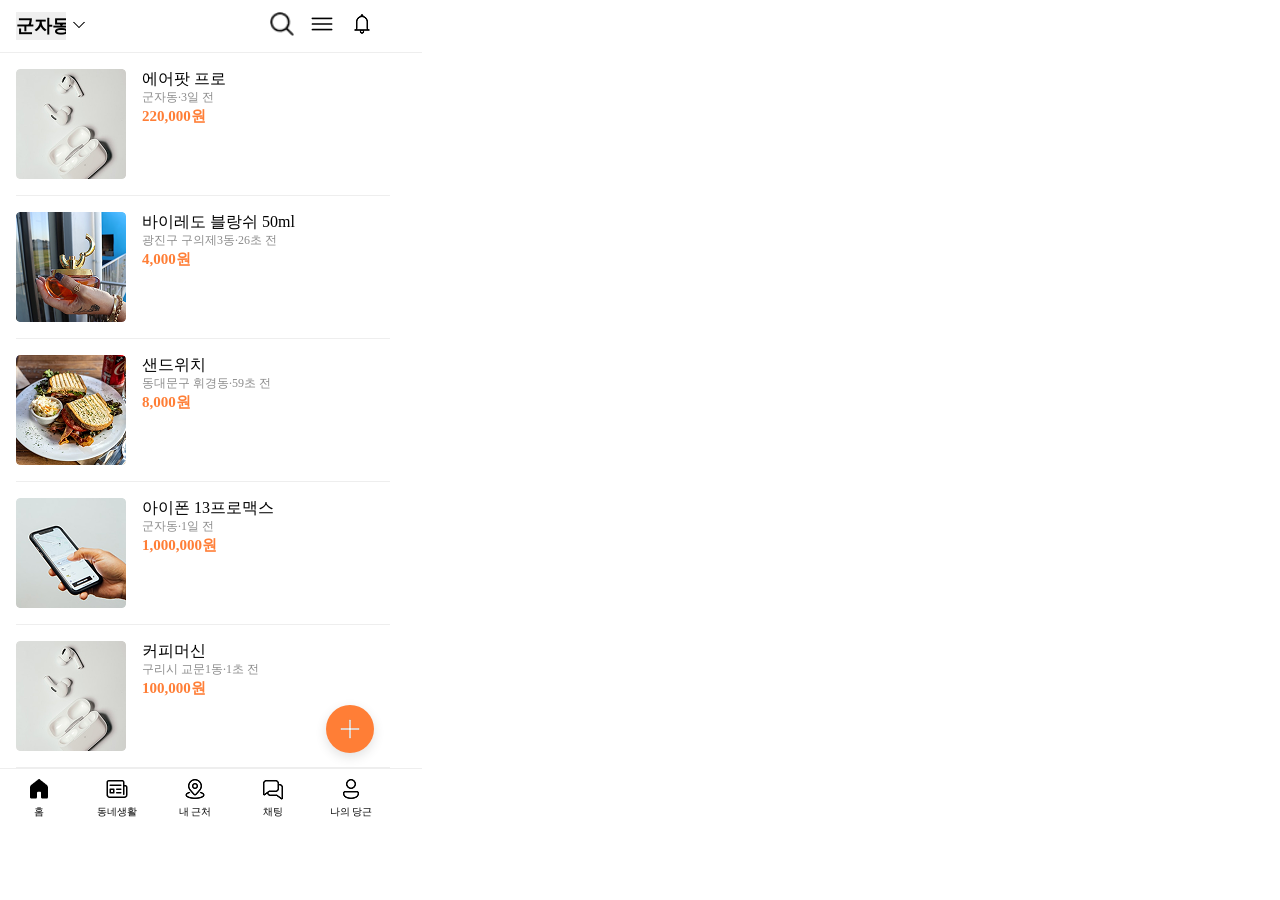
==== chaebin/index.html @ 9303d919 "week2" ====
<!DOCTYPE html>
<html lang="ko">
  <head>
    <meta charset="UTF-8" />
    <title>당근마켓</title>
    <link rel="stylesheet" href="index.css" />
  </head>
  <body>
    <!-- 상단 헤더 -->
    <header>
      <div class="area-wrapper">
        <!-- <label for="area-select"></label> -->
        <select name="area" id="area-select">
          <option>군자동</option>
          <option>구의동</option>
          <option>광진동</option>
          <option>중곡동</option>
          <option>능동</option>
          <option>자양동</option>
          <option>화양동</option>
          <option>광장동</option>
          <option>세종대</option>
          <option>어린이대공원</option>
          <option>건대입구</option>
          <option>구의역</option>
          <option>강변역</option>
        </select>
        <span class="arrow-icon"><img src="images/expandArrow.png"></span>
      </div>
      <div>
        <ul class="head-icon">
          <li><img class="head-img" src="images/search.png" alt=""></li>
          <li><img class="head-img" src="images/menu.png" alt=""></li>
          <li><img class="head-img" src="images/notification.png" alt=""></li>
        </ul>
      </div>
    </header>
    <!-- 메인 콘텐츠 -->
     <section>
      <article class="product">
         <img class="preview-img" src="images/airpods.png" alt="" />
      <div>
        <div class="product-name">에어팟 프로</div>
        <div class="product-info">군자동·3일 전</div>
        <div class="product-price">220,000원</div>
      </div>
    </article>
    <article class="product">
      <img class="preview-img" src="images/blanche.png" alt="" />
      <div>
        <div class="product-name">바이레도 블랑쉬 50ml</div>
        <div class="product-info">광진구 구의제3동·26초 전</div>
        <div class="product-price">4,000원</div>
      </div>
    </article>
    <article class="product">
      <img class="preview-img" src="images/sandwich.png" alt="" />
      <div>
        <div class="product-name">샌드위치</div>
        <div class="product-info">동대문구 휘경동·59초 전</div>
        <div class="product-price">8,000원</div>
      </div>
    </article>
    <article class="product">
      <img class="preview-img" src="images/iPhone.png" alt="" />
      <div>
        <div class="product-name">아이폰 13프로맥스</div>
        <div class="product-info">군자동·1일 전</div>
        <div class="product-price">1,000,000원</div>
      </div>
    </article>
    <article class="product">
      <img class="preview-img" src="images/airpods.png" alt="" />
      <div>
        <div class="product-name">커피머신</div>
        <div class="product-info">구리시 교문1동·1초 전</div>
        <div class="product-price">100,000원</div>
      </div>
      </article>
     </section>

     <div class="plus-icon">
      <img class="plus-img" src="images/plus.png" alt="" />
     </div>
    <!-- 하단 내비게이션 -->
    <nav>
      <ul>
        <li>
          <img src="images/home.png" alt="" />
          <a href="#">홈</a>
        </li>
        <li>
          <img src="images/news.png" alt="" />
          <a href="#">동네생활</a>
        </li>
        <li>
          <img src="images/place.png" alt="" />
          <a href="#">내 근처</a>
        </li>
        <li>
          <img src="images/chat.png" alt="" />
          <a href="#">채팅</a>
        </li>
        <li>
          <img src="images/user.png" alt="" />
          <a href="#">나의 당근</a>
        </li>
      </ul>
    </nav>
  </body>
</html>
---- chaebin/index.css ----
*{
    margin: 0;
    padding: 0;
    /* box-sizing: border-box; */
}

li{
    list-style: none;
}

a{
    text-decoration: none;
    color: inherit;
}

body{
    width : 390px;
    position: relative;
}

.preview-img{
    width: 110px;
    height: 110px;
    border-radius: 4px;
    margin-right: 16px;
}

.product{
    display: flex;
    width: 374px;
    height: 110px;
    /* margin: 16px 0; */
    padding: 16px 0;
    border-bottom: 1px solid #EEE;
}

.product div div{
    display: flex;
    flex-direction: column;
    align-items: flex-start;
    gap: 4px;
    flex: 1 0 0;
}

.product-name{
    width: 232px;
    color: #000;
    font-family: Inter;
    font-size: 16px;
    font-style: normal;
    font-weight: 400;
    line-height: 20px;
}

.product-info{
    color: #8C8C8C;
    font-family: Inter;
    font-size: 12px;
    font-style: normal;
    font-weight: 400;
    line-height: 16px;
}

.product-price{
    color: #FF7E36;
    font-family: Inter;
    font-size: 15px;
    font-style: normal;
    font-weight: 700;
    line-height: 22px;
}

header{
    width: 390px;
    display: flex;
    padding: 12px 16px;
    justify-content: space-between;
    align-items: flex-start;
    align-self: stretch;
    box-sizing: border-box;
}

.area-wrapper{
    display: flex;
    align-items: center;
    gap: 6px;
    width: 70px;
    height: 28px;
}

#area-select{
    /* display: flex;
    align-items: center;
    gap: 6px; */
    border: none;
    color: #000;
    font-family: Inter;
    font-size: 18px;
    font-style: normal;
    font-weight: 700;
    line-height: 28px;
    appearance: none;
    width: 50px;
}

.head-icon{
    display: flex;
    align-items: flex-start;
    gap: 16px;
}

.head-icon li{
    height: 24px;
}

.head-img{
    width: 24px;
    height: 24px;
}

section{
    width: 390px;
    overflow: hidden;
    /* gap: 16px; */
    display: flex;
    padding: 0 16px;
    flex-direction: column;
    justify-content: center;
    align-items: flex-start;
    align-self: stretch;
    border-top: 1px solid #EEE;
    border-bottom: 1px solid #EEE;
}

nav{
    display: flex;
    width: 390px;
    padding: 8px 0;
    align-items: flex-start;
    justify-content: space-between;
    background-color: #FFF;
    height: 58px;
    box-sizing: border-box;
}

nav ul{
    display: flex;
    width: 100%;
    align-items: center;
}

nav ul li{
    display: flex;
    flex-direction: column;
    align-items: center;
    gap: 4px;
    flex: 1 0 0;
    height: 42px;
}

nav ul li img{
    width: 24px;
    height: 24px;
}

nav ul li a{
    color: #000;
    font-family: Inter;
    font-size: 10px;
    font-style: normal;
    font-weight: 400;
    line-height: 14px;
}

.plus-icon{
    display: flex;
    padding: 12px;
    align-items: flex-start;
    gap: 10px;
    border-radius: 100px;
    background: #FF7E36;
    box-shadow: 0 4px 12px 0 rgba(0, 0, 0, 0.12);
    position: absolute;
    bottom: 74px;
    right: 16px;
    z-index: 10;

}

.plus-img{
    width: 24px;
    height: 24px;
}
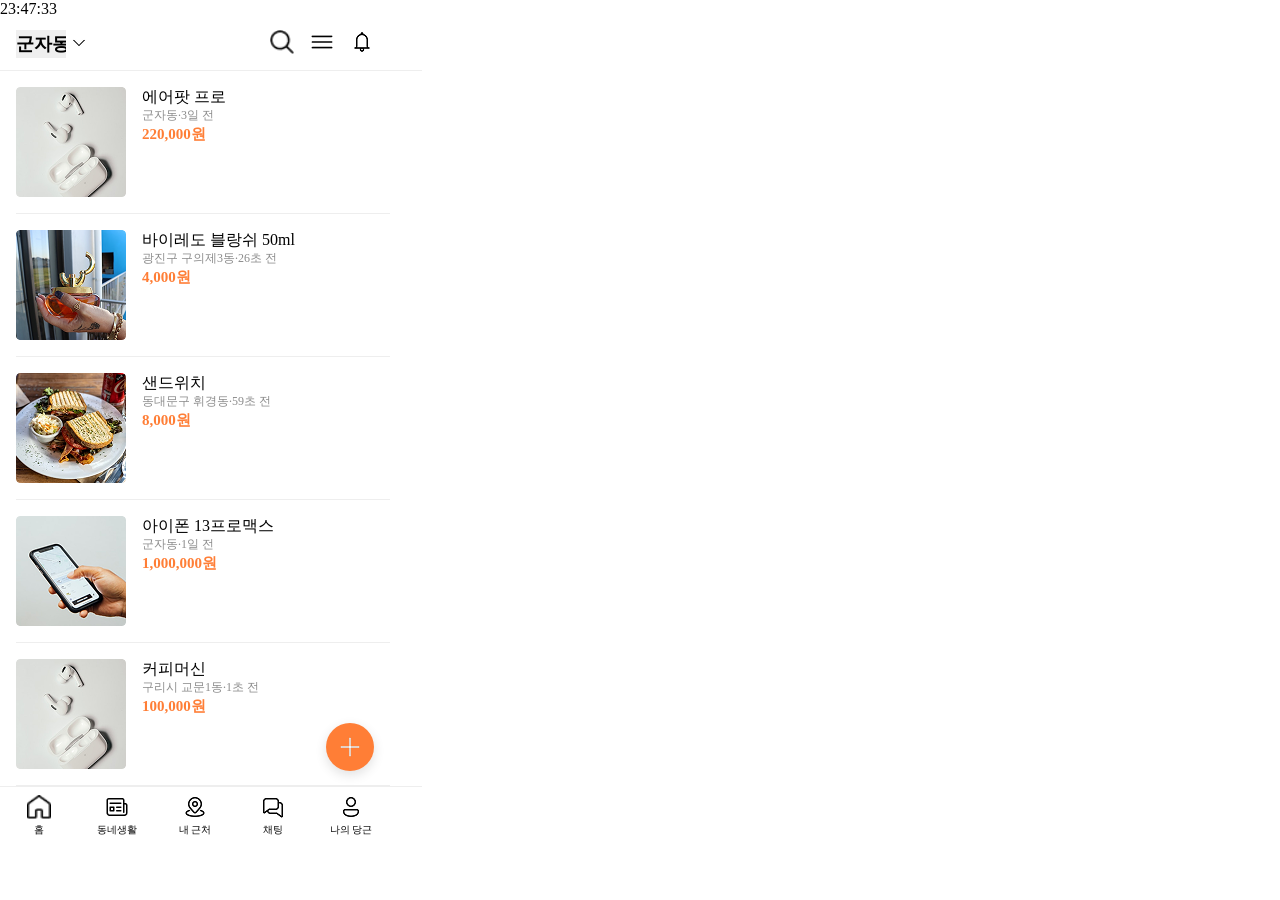
==== commit ac1af59c: "week3" ====
--- a/chaebin/index.html
+++ b/chaebin/index.html
@@ -4,8 +4,11 @@
     <meta charset="UTF-8" />
     <title>당근마켓</title>
     <link rel="stylesheet" href="index.css" />
+    <script src="index.js" defer></script>
   </head>
-  <body>
+  <body onload="setClock()">
+    <!-- clock -->
+    <div id="clock"></div>
     <!-- 상단 헤더 -->
     <header>
       <div class="area-wrapper">
@@ -86,23 +89,23 @@
     <nav>
       <ul>
         <li>
-          <img src="images/home.png" alt="" />
+          <img src="images/home_white.png" alt="" id="home" onclick="changeImg('home')"/>
           <a href="#">홈</a>
         </li>
         <li>
-          <img src="images/news.png" alt="" />
+          <img src="images/news_white.png" alt="" id="news" onclick="changeImg('news')"/>
           <a href="#">동네생활</a>
         </li>
         <li>
-          <img src="images/place.png" alt="" />
+          <img src="images/place.png" alt="" id="place"/>
           <a href="#">내 근처</a>
         </li>
         <li>
-          <img src="images/chat.png" alt="" />
+          <img src="images/chat_white.png" alt="" id="chat" onclick="changeImg('chat')"/>
           <a href="#">채팅</a>
         </li>
         <li>
-          <img src="images/user.png" alt="" />
+          <img src="images/user_white.png" alt="" id="user" onclick="changeImg('user')"/>
           <a href="#">나의 당근</a>
         </li>
       </ul>
